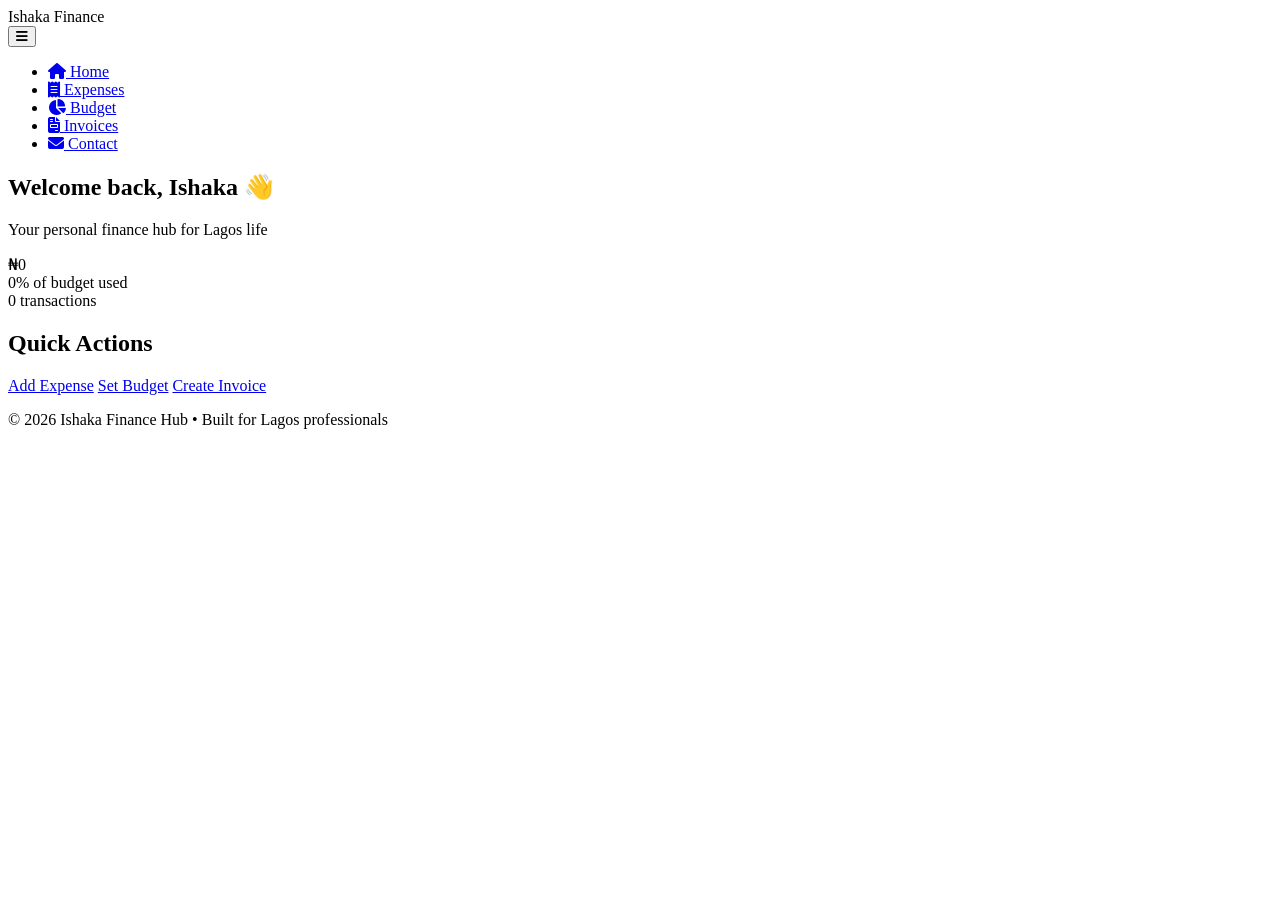
==== index.html @ feda3bb9 "Add files via upload" ====
<!DOCTYPE html>
<html lang="en">
<head>
    <meta charset="UTF-8">
    <meta name="viewport" content="width=device-width, initial-scale=1.0">
    <title>Ishaka Finance Hub - Dashboard</title>
    <link rel="stylesheet" href="css/style.css">
    <link rel="stylesheet" href="https://cdnjs.cloudflare.com/ajax/libs/font-awesome/6.5.1/css/all.min.css">
</head>
<body id="home-page">

    <header class="header">
        <div class="container">
            <div class="logo">Ishaka <span>Finance</span></div>
            <button class="menu-toggle" aria-label="Toggle menu"><i class="fas fa-bars"></i></button>
            <nav class="nav">
                <ul class="nav-list">
                    <li><a href="index.html" class="active"><i class="fas fa-home"></i> Home</a></li>
                    <li><a href="expenses.html"><i class="fas fa-receipt"></i> Expenses</a></li>
                    <li><a href="budget.html"><i class="fas fa-chart-pie"></i> Budget</a></li>
                    <li><a href="invoices.html"><i class="fas fa-file-invoice"></i> Invoices</a></li>
                    <li><a href="contact.html"><i class="fas fa-envelope"></i> Contact</a></li>
                </ul>
            </nav>
        </div>
    </header>

    <main>
        <section class="hero">
            <div class="container">
                <h1>Welcome back, Ishaka 👋</h1>
                <p class="lead">Your personal finance hub for Lagos life</p>
            </div>
        </section>

        <section class="dashboard">
            <div class="container">
                <div class="stats-grid">
                    <div class="stat-card" id="total-spent">₦0</div>
                    <div class="stat-card" id="budget-used">0% of budget used</div>
                    <div class="stat-card" id="expenses-count">0 transactions</div>
                </div>

                <h2>Quick Actions</h2>
                <div class="quick-links">
                    <a href="expenses.html" class="btn btn-primary">Add Expense</a>
                    <a href="budget.html" class="btn btn-primary">Set Budget</a>
                    <a href="invoices.html" class="btn btn-primary">Create Invoice</a>
                </div>
            </div>
        </section>
    </main>

    <footer>
        <div class="container">
            <p>© 2026 Ishaka Finance Hub • Built for Lagos professionals</p>
        </div>
    </footer>

    <script src="js/script.js"></script>
</body>
</html>
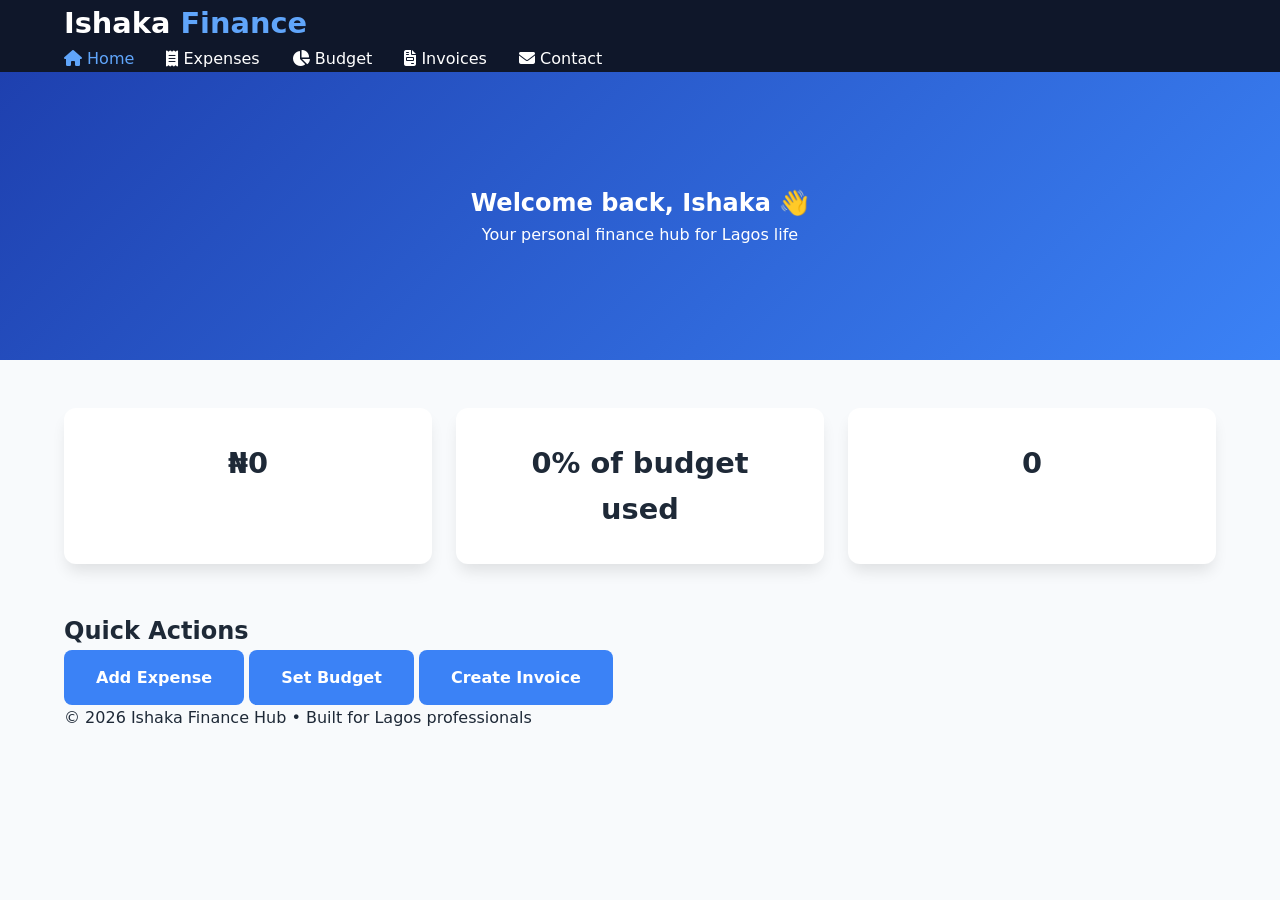
==== commit f1807757: "Add files via upload" ====
--- a/index.html
+++ b/index.html
@@ -4,7 +4,7 @@
     <meta charset="UTF-8">
     <meta name="viewport" content="width=device-width, initial-scale=1.0">
     <title>Ishaka Finance Hub - Dashboard</title>
-    <link rel="stylesheet" href="css/style.css">
+    <link rel="stylesheet" href="style.css">
     <link rel="stylesheet" href="https://cdnjs.cloudflare.com/ajax/libs/font-awesome/6.5.1/css/all.min.css">
 </head>
 <body id="home-page">
@@ -57,6 +57,6 @@
         </div>
     </footer>
 
-    <script src="js/script.js"></script>
+    <script src="script.js"></script>
 </body>
 </html>
--- a/style.css
+++ b/style.css
@@ -0,0 +1,88 @@
+* { margin: 0; padding: 0; box-sizing: border-box; }
+body {
+    font-family: 'Segoe UI', system-ui, sans-serif;
+    background: #f8fafc;
+    color: #1e2937;
+    line-height: 1.6;
+}
+
+.header { background: #0f172a; color: white; position: sticky; top: 0; z-index: 100; }
+.logo { font-size: 1.8rem; font-weight: 700; }
+.logo span { color: #60a5fa; }
+
+.nav-list { display: flex; gap: 2rem; list-style: none; }
+.nav-list a { color: white; text-decoration: none; font-weight: 500; transition: 0.3s; }
+.nav-list a.active, .nav-list a:hover { color: #60a5fa; }
+
+.menu-toggle { display: none; background: none; border: none; color: white; font-size: 1.8rem; }
+
+.container { max-width: 1200px; margin: 0 auto; padding: 0 1.5rem; }
+
+.hero {
+    background: linear-gradient(135deg, #1e40af, #3b82f6);
+    color: white;
+    text-align: center;
+    padding: 7rem 1rem;
+}
+
+.stats-grid {
+    display: grid;
+    grid-template-columns: repeat(auto-fit, minmax(280px, 1fr));
+    gap: 1.5rem;
+    margin: 3rem 0;
+}
+
+.stat-card {
+    background: white;
+    padding: 2rem;
+    border-radius: 12px;
+    box-shadow: 0 10px 15px -3px rgba(0,0,0,0.1);
+    text-align: center;
+    font-size: 1.8rem;
+    font-weight: 700;
+}
+
+.btn {
+    padding: 0.9rem 2rem;
+    border-radius: 8px;
+    text-decoration: none;
+    font-weight: 600;
+    display: inline-block;
+    transition: 0.3s;
+}
+.btn-primary { background: #3b82f6; color: white; }
+.btn-primary:hover { background: #2563eb; transform: translateY(-3px); }
+
+/* Expense Table, Budget Cards, Invoice Preview */
+table { width: 100%; border-collapse: collapse; margin: 1.5rem 0; }
+th, td { padding: 1rem; text-align: left; border-bottom: 1px solid #e2e8f0; }
+th { background: #f1f5f9; }
+
+.progress-bar {
+    height: 10px;
+    background: #3b82f6;
+    border-radius: 9999px;
+    margin-top: 0.5rem;
+}
+
+.invoice-preview {
+    background: white;
+    padding: 2rem;
+    border: 2px solid #cbd5e1;
+    border-radius: 12px;
+    margin-top: 2rem;
+}
+
+/* Mobile */
+@media (max-width: 768px) {
+    .menu-toggle { display: block; }
+    .nav { display: none; position: absolute; top: 100%; left: 0; right: 0; background: #0f172a; }
+    .nav.active { display: block; }
+    .nav-list { flex-direction: column; padding: 1.5rem; }
+    .stats-grid { grid-template-columns: 1fr; }
+    .quick-links{
+        display: flex;
+        flex-direction: column;
+        gap: 8px;
+    }
+}
